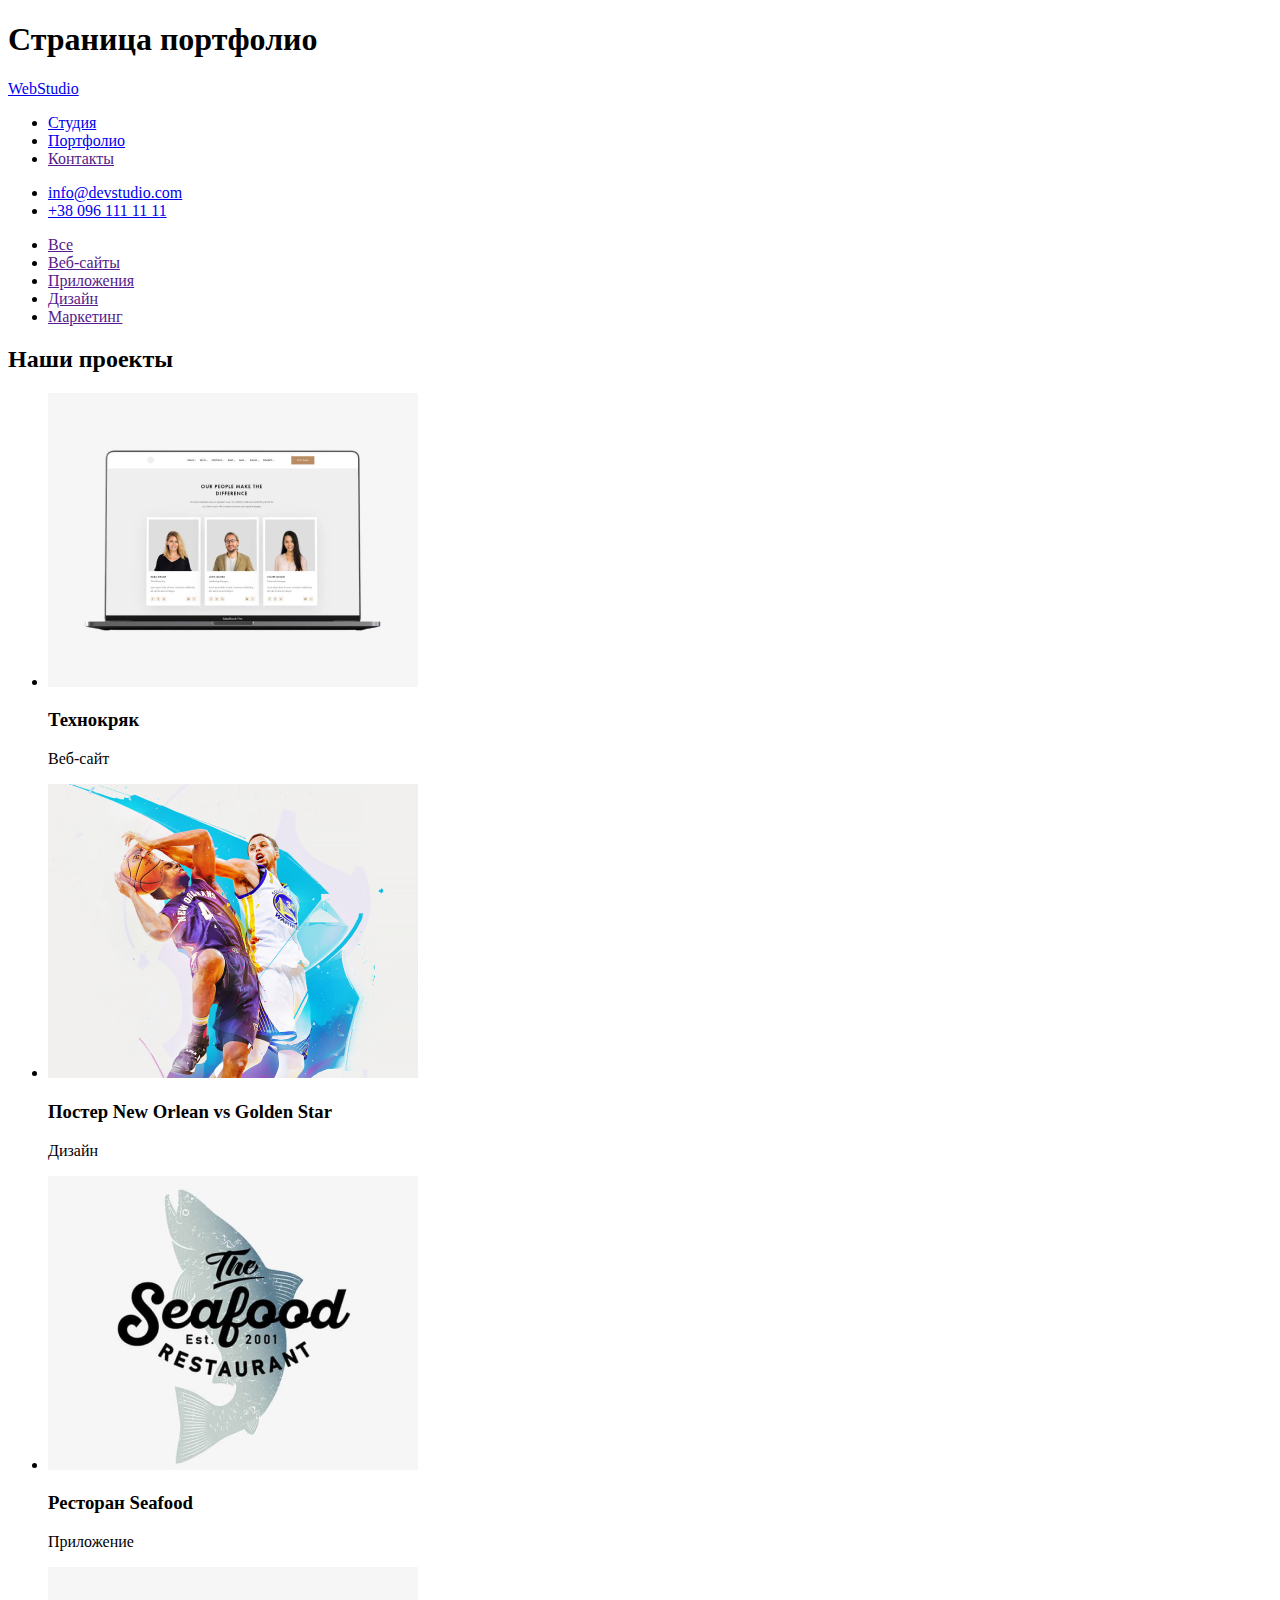
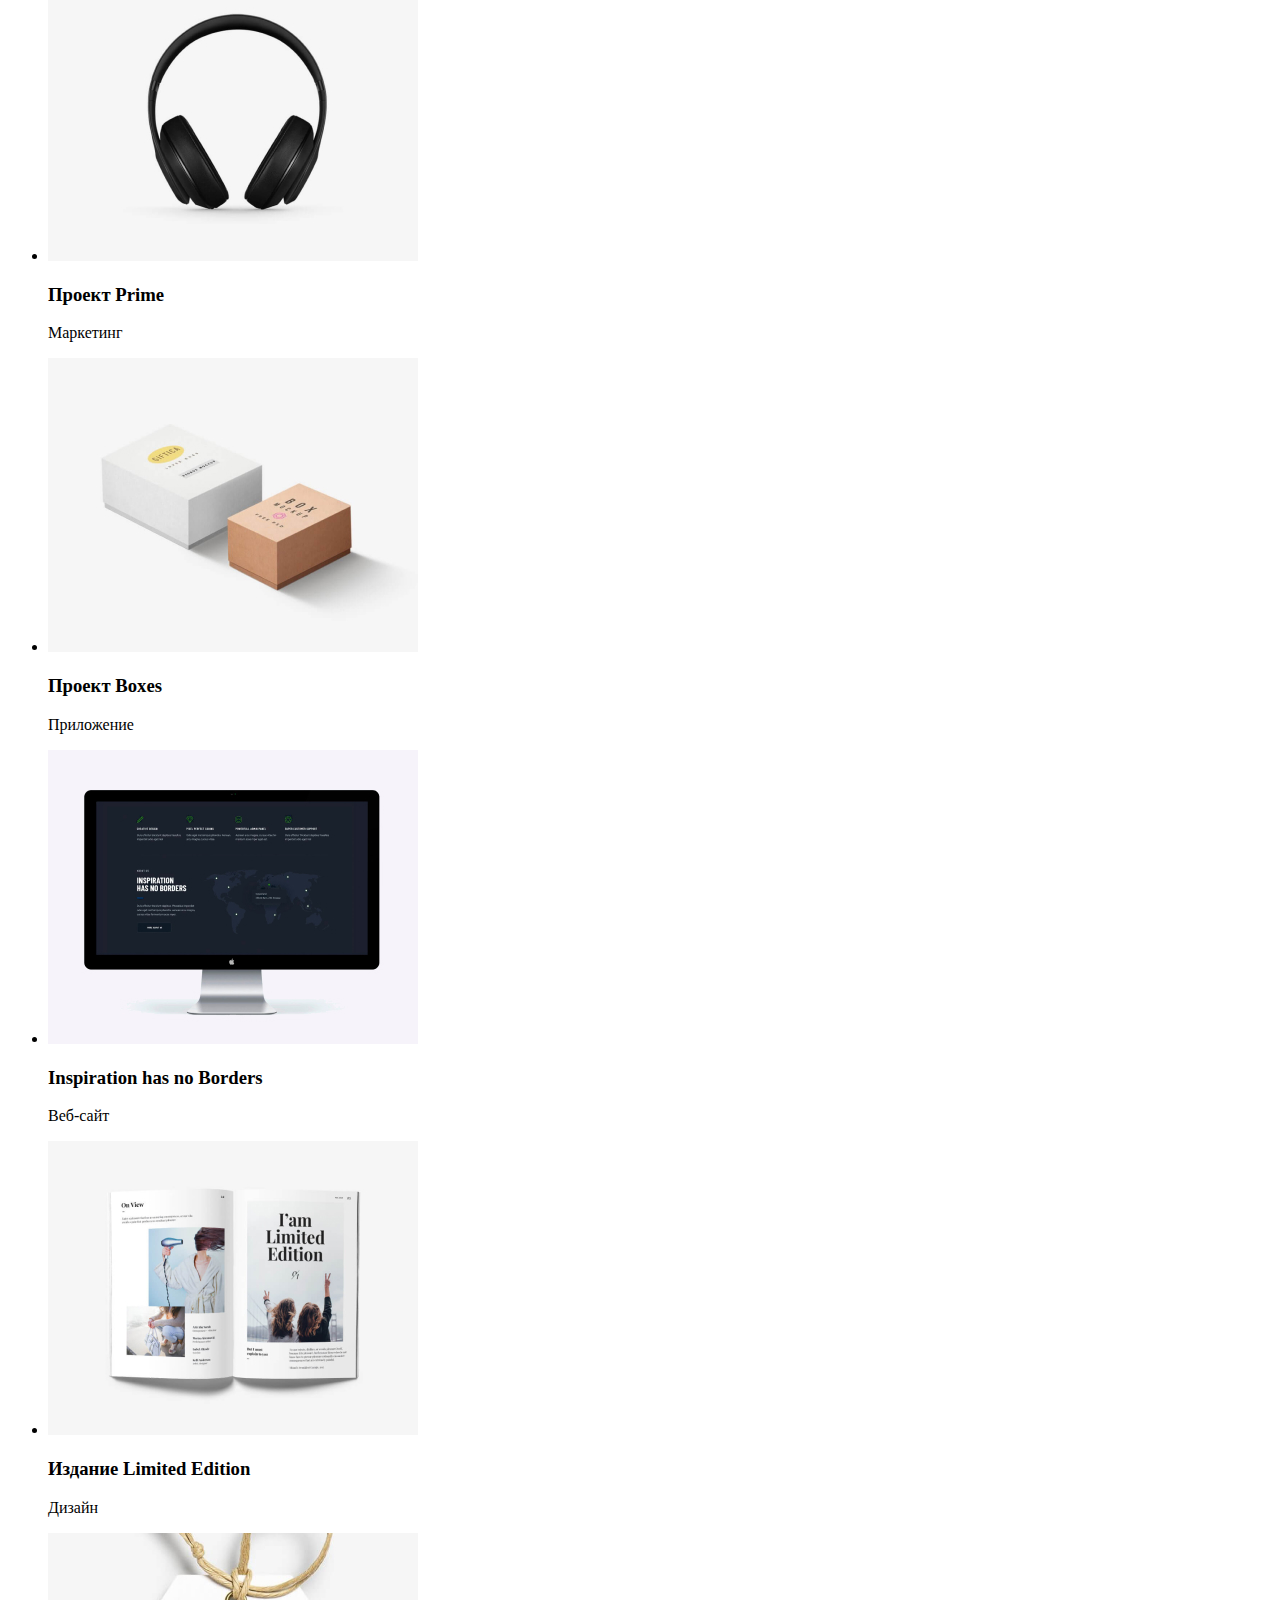
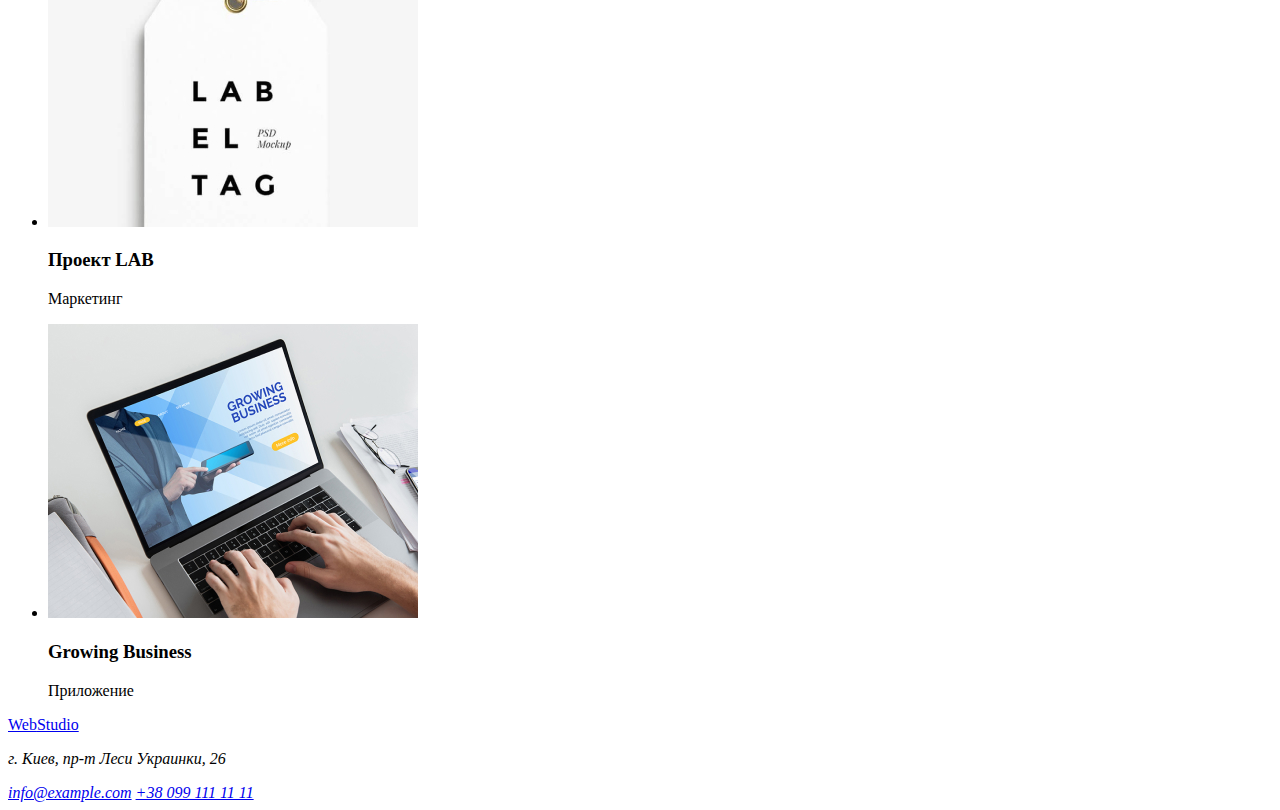
==== portfolio.html @ b5753cb5 "Добавляет разметку портфолио" ====
<!DOCTYPE html>
<html lang="ru">
  <head>
    <meta charset="UTF-8" />
    <meta http-equiv="X-UA-Compatible" content="IE=edge" />
    <meta name="viewport" content="width=device-width, initial-scale=1.0" />
    <title>Document</title>

    <link rel="stylesheet" href="./css/common.css" />
    <link rel="stylesheet" href="./css/portfolio.css" />
  </head>
  <body>
    <h1>Страница портфолио</h1>

    <!--Шапка сайта-->
    <header>
      <nav>
        <a href="./" class="logo"> <span>Web</span>Studio </a>

        <ul class="site-nav">
          <li><a href="./index.html">Студия</a></li>
          <li><a href="./portfolio.html" class="current">Портфолио</a></li>
          <li><a href="">Контакты</a></li>
        </ul>
      </nav>

      <ul class="contacts">
        <li><a href="mailto:info@devstudio.com">info@devstudio.com</a></li>
        <li><a href="tel:+380961111111">+38 096 111 11 11</a></li>
      </ul>
    </header>

    <main>
      <!--Навигационные кнопки-->
      <section>
        <ul>
          <li><a href="">Все</a></li>
          <li><a href="">Веб-сайты</a></li>
          <li><a href="">Приложения</a></li>
          <li><a href="">Дизайн</a></li>
          <li><a href="">Маркетинг</a></li>
        </ul>
      </section>

      <!--Перечень работ-->
      <section>
        <h2>Наши проекты</h2>
        <ul>
          <li>
            <img
              src="./portfolio_images/site1.jpg"
              alt="Сайт Технокряк"
              width="370"
            />
            <h3>Технокряк</h3>
            <p>Веб-сайт</p>
          </li>
          <li>
            <img
              src="./portfolio_images/site2.jpg"
              alt="Постер матча"
              width="370"
            />
            <h3>Постер New Orlean vs Golden Star</h3>
            <p>Дизайн</p>
          </li>
          <li>
            <img
              src="./portfolio_images/site3.jpg"
              alt="Приложение ресторана"
              width="370"
            />
            <h3>Ресторан Seafood</h3>
            <p>Приложение</p>
          </li>
          <li>
            <img
              src="./portfolio_images/site4.jpg"
              alt="Маркетинг проект"
              width="370"
            />
            <h3>Проект Prime</h3>
            <p>Маркетинг</p>
          </li>
          <li>
            <img
              src="./portfolio_images/site5.jpg"
              alt="Приложение для проекта"
              width="370"
            />
            <h3>Проект Boxes</h3>
            <p>Приложение</p>
          </li>
          <li>
            <img
              src="./portfolio_images/site6.jpg"
              alt="Оформленный сайт"
              width="370"
            />
            <h3 lang="en">Inspiration has no Borders</h3>
            <p>Веб-сайт</p>
          </li>
          <li>
            <img
              src="./portfolio_images/site7.jpg"
              alt="Оформленный дизайн книги"
              width="370"
            />
            <h3>Издание Limited Edition</h3>
            <p>Дизайн</p>
          </li>
          <li>
            <img
              src="./portfolio_images/site8.jpg"
              alt="Маркетинг проект"
              width="370"
            />
            <h3>Проект LAB</h3>
            <p>Маркетинг</p>
          </li>
          <li>
            <img
              src="./portfolio_images/site9.jpg"
              alt="Приложение для бизнесса"
              width="370"
            />
            <h3 lang="en">Growing Business</h3>
            <p>Приложение</p>
          </li>
        </ul>
      </section>
    </main>
    <!--Футер-->
    <footer class="footer">
      <a href="./" class="logo"> <span>Web</span>Studio </a>
      <address class="footer address">
        <p>г. Киев, пр-т Леси Украинки, 26</p>
        <a class="link" href="mailto:info@example.com">info@example.com</a>
        <a class="link" href="tel:+0380991111111">+38 099 111 11 11</a>
      </address>
    </footer>
  </body>
</html>
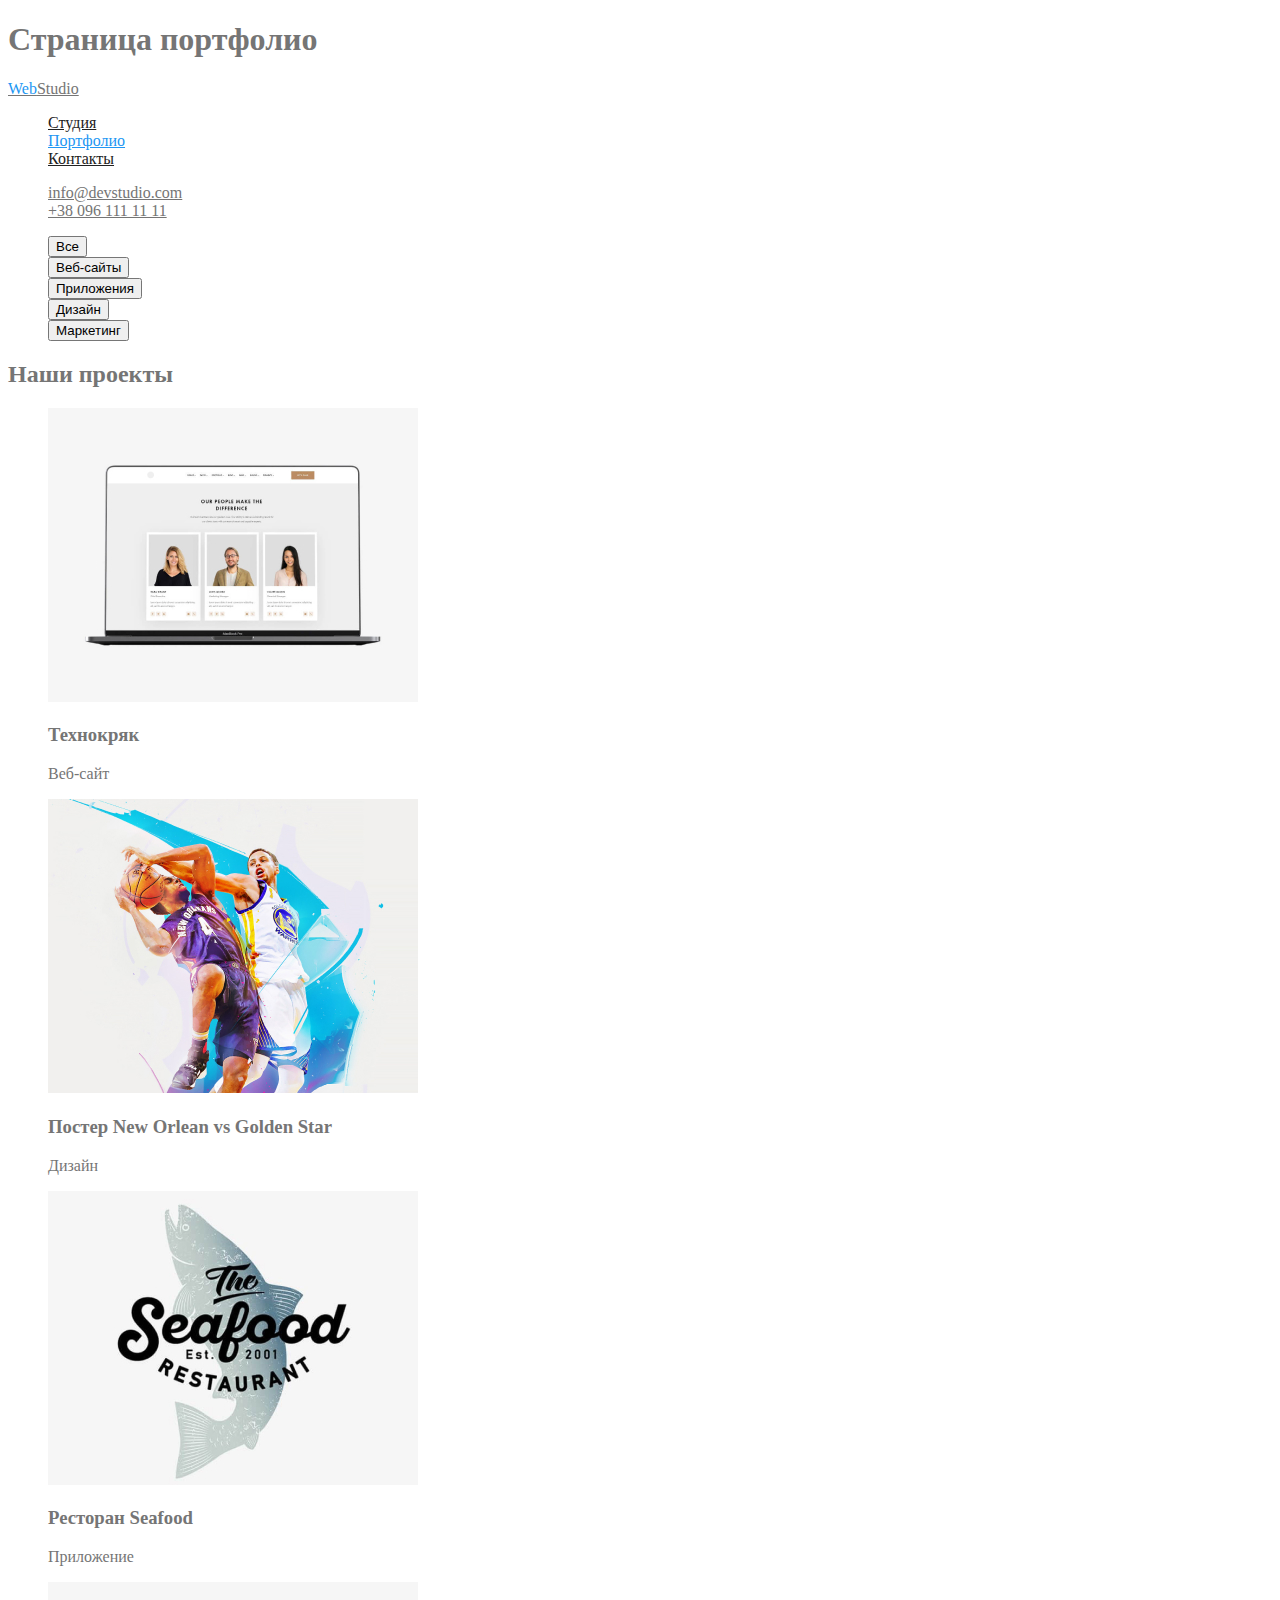
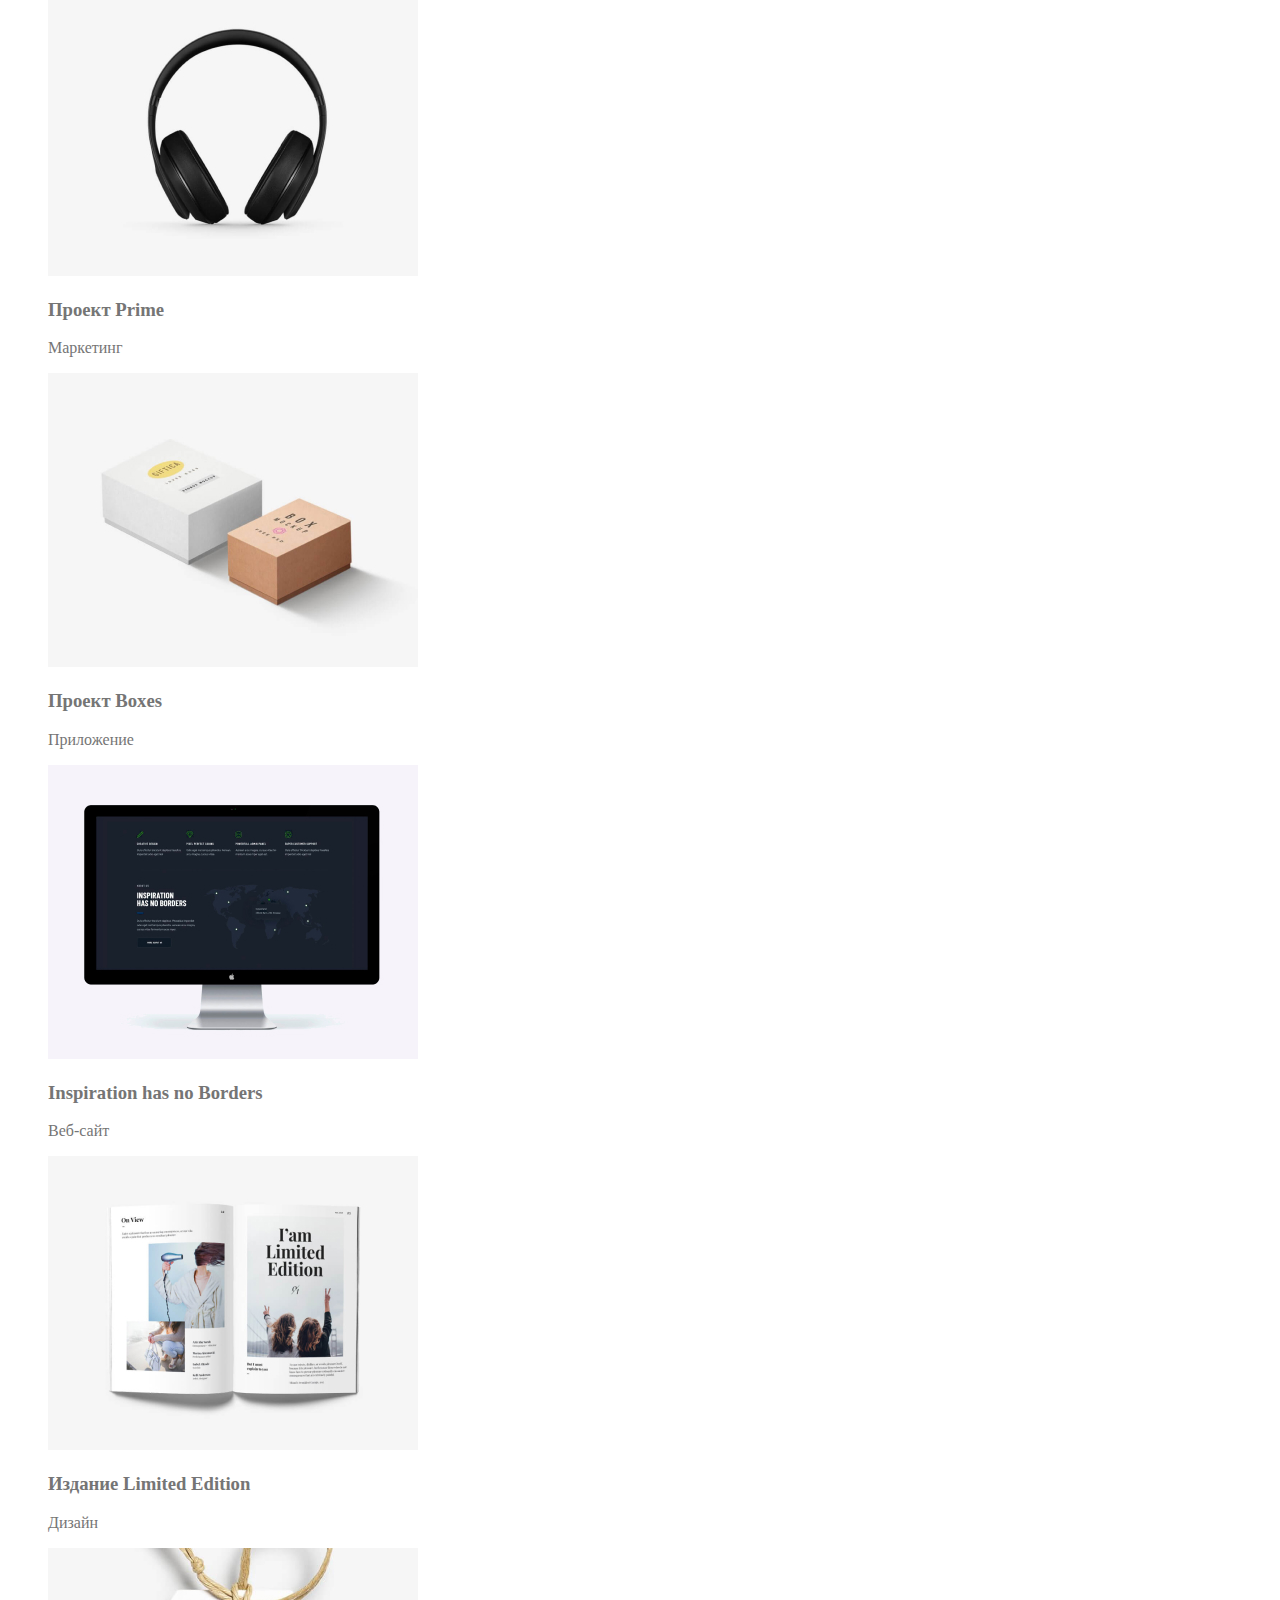
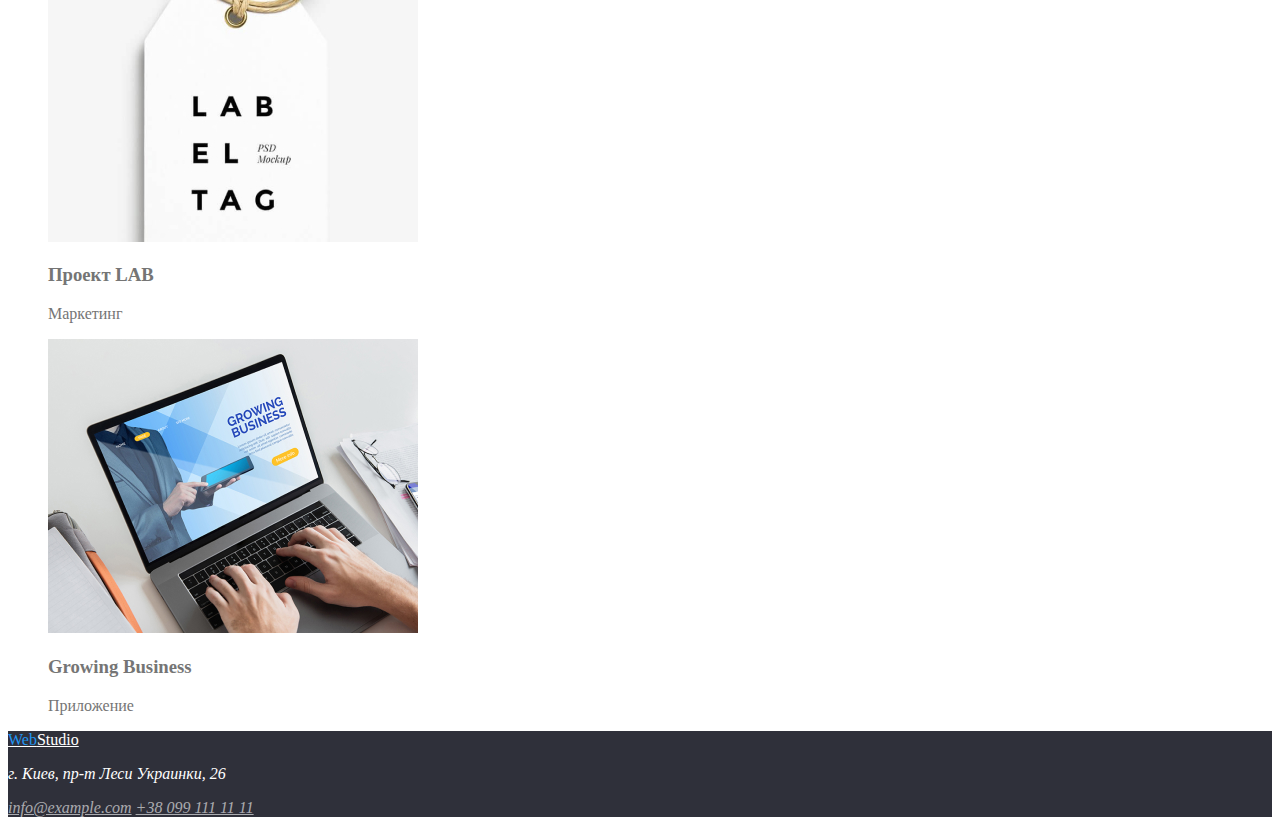
==== commit d3cd46f4: "Добавляет кнопки и классы" ====
--- a/portfolio.html
+++ b/portfolio.html
@@ -32,13 +32,13 @@
 
     <main>
       <!--Навигационные кнопки-->
-      <section>
+      <section class="button">
         <ul>
-          <li><a href="">Все</a></li>
-          <li><a href="">Веб-сайты</a></li>
-          <li><a href="">Приложения</a></li>
-          <li><a href="">Дизайн</a></li>
-          <li><a href="">Маркетинг</a></li>
+          <li><button type="button" class="nav">Все</button></li>
+          <li><button type="button" class="nav">Веб-сайты</button></li>
+          <li><button type="button" class="nav">Приложения</button></li>
+          <li><button type="button" class="nav">Дизайн</button></li>
+          <li><button type="button" class="nav">Маркетинг</button></li>
         </ul>
       </section>
 
--- a/css/common.css
+++ b/css/common.css
@@ -0,0 +1,71 @@
+/* вторичный цвет текста, так как их не много #212121 (все заголовки) */
+/* основной цвет текста, тот которого больше всего на странице #757575 */
+/* белый #FFFFFF (первая секция с крупным текстом)*/
+/* чёрный #000000 */
+/* акцент синий #2196F3 */
+
+/* вторичный цвет фона светлый #F5F4FA */
+/* вторичный цвет фона тёмный #2F303A */
+
+:root {
+  --primary-text-color: #757575;
+  --title-text-color: #212121;
+  --accent-color: #2196f3;
+  --primary-white-color: #ffffff;
+  --primary-black-color: #0000000;
+  --bg-dark-color: #2f303a;
+  --bg-light-color: #f5f4fa;
+}
+
+body {
+  background-color: var(--primery-white-color);
+  color: var(--primary-text-color);
+}
+.logo {
+  color: var(--primary-black-color);
+}
+.logo > span {
+  color: var(--accent-color);
+}
+
+/* Отключает символьную точку в списке */
+ul {
+  list-style: none;
+}
+
+/* Шапка сайта */
+/* Site nav */
+
+.site-nav a {
+  color: var(--title-text-color);
+}
+.site-nav a:hover,
+.site-nav a:focus {
+  color: var(--accent-color);
+}
+
+.site-nav a.current {
+  color: var(--accent-color);
+}
+
+.contacts a {
+  color: var(--primary-text-color);
+}
+.contacts a:hover,
+.contacts a:focus {
+  color: var(--accent-color);
+}
+
+/* Footer */
+.footer {
+  background-color: var(--bg-dark-color);
+}
+.footer.address {
+  color: var(--primary-white-color);
+}
+.footer.address .link {
+  color: rgba(255, 255, 255, 0.6);
+}
+.footer .logo {
+  color: var(--primary-white-color);
+}
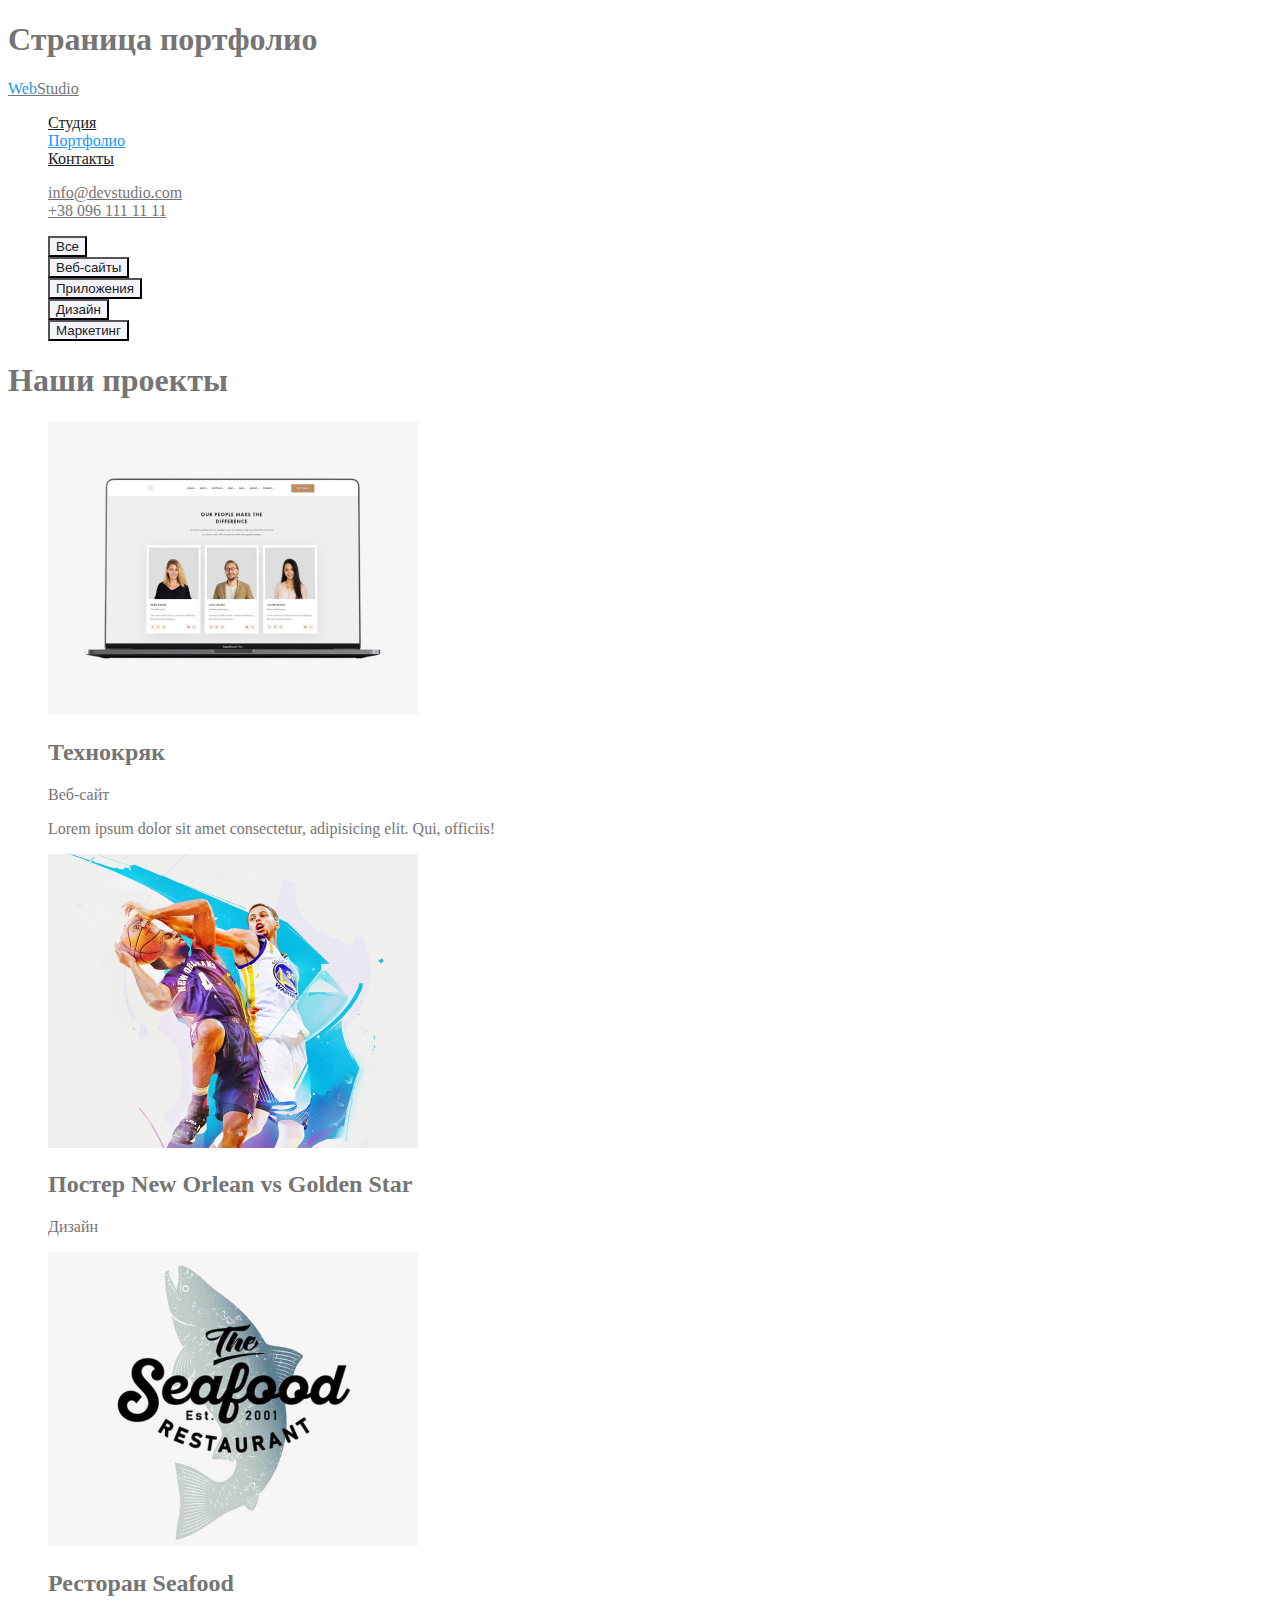
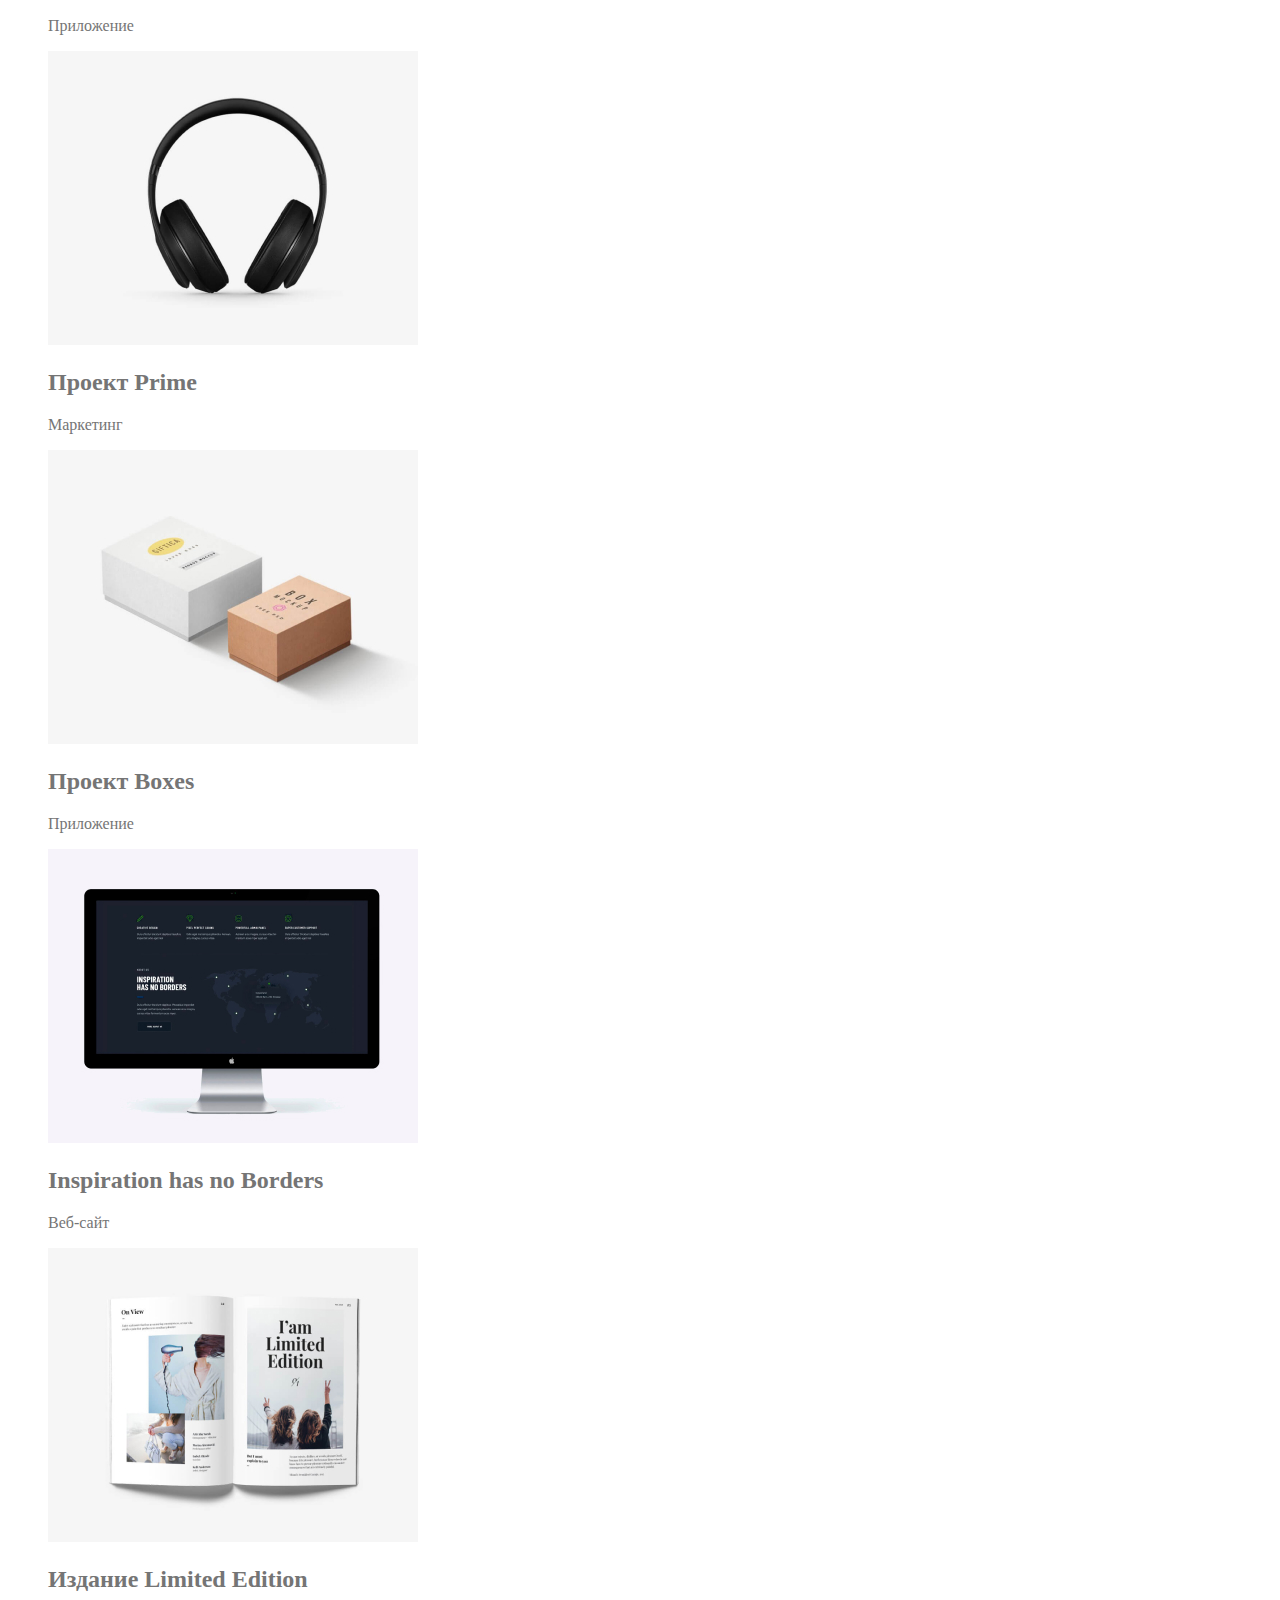
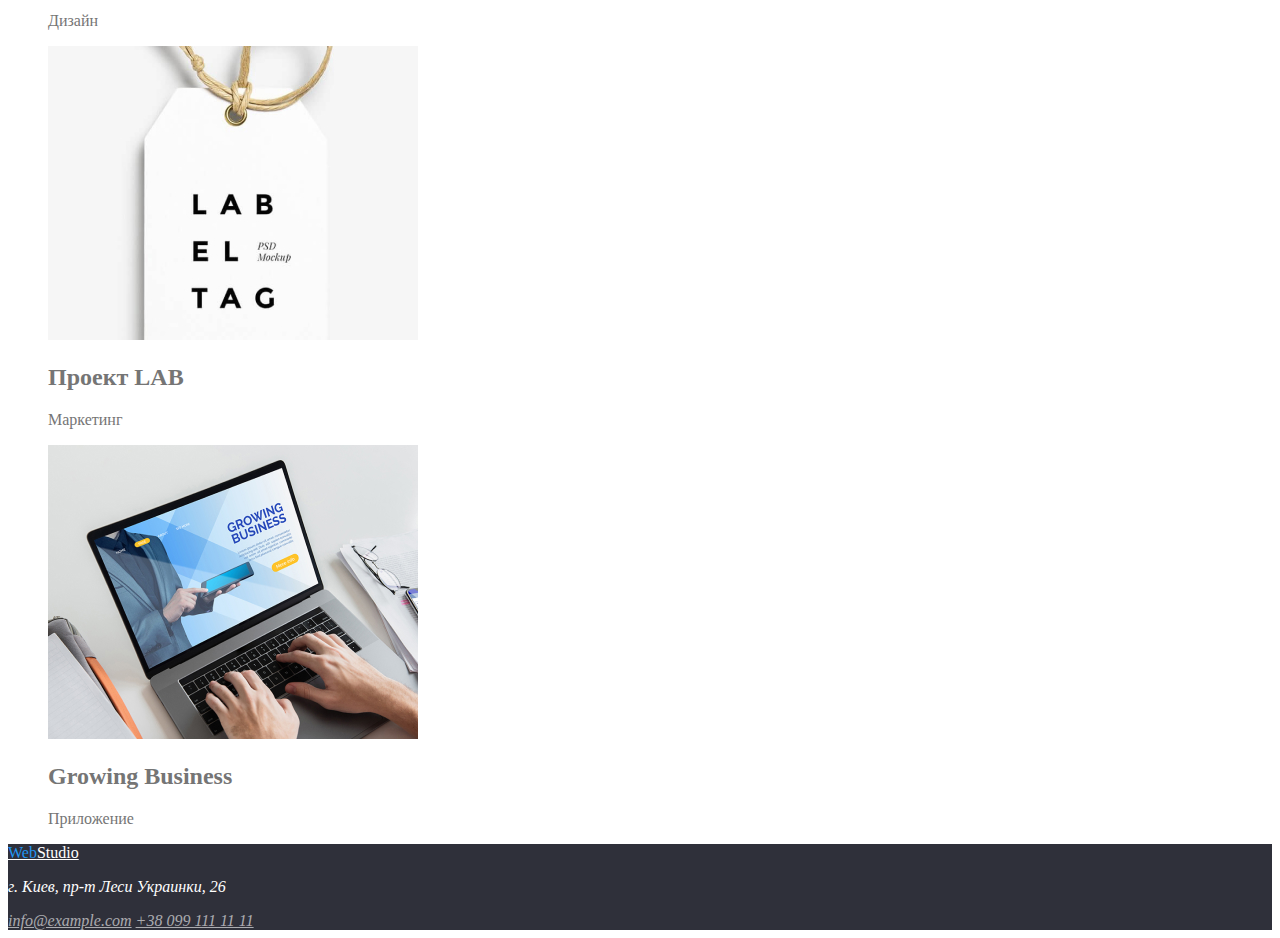
==== commit f390c373: "Оборачивает список контента в ссылку" ====
--- a/portfolio.html
+++ b/portfolio.html
@@ -44,88 +44,110 @@
 
       <!--Перечень работ-->
       <section>
-        <h2>Наши проекты</h2>
+        <h1>Наши проекты</h1>
         <ul>
           <li>
-            <img
-              src="./portfolio_images/site1.jpg"
-              alt="Сайт Технокряк"
-              width="370"
-            />
-            <h3>Технокряк</h3>
-            <p>Веб-сайт</p>
+            <a>
+              <img
+                src="./portfolio_images/site1.jpg"
+                alt="Сайт Технокряк"
+                width="370"
+              />
+              <h2>Технокряк</h2>
+              <p>Веб-сайт</p>
+              <p>
+                Lorem ipsum dolor sit amet consectetur, adipisicing elit. Qui,
+                officiis!
+              </p>
+            </a>
           </li>
           <li>
-            <img
-              src="./portfolio_images/site2.jpg"
-              alt="Постер матча"
-              width="370"
-            />
-            <h3>Постер New Orlean vs Golden Star</h3>
-            <p>Дизайн</p>
+            <a>
+              <img
+                src="./portfolio_images/site2.jpg"
+                alt="Постер матча"
+                width="370"
+              />
+              <h2>Постер New Orlean vs Golden Star</h2>
+              <p>Дизайн</p>
+            </a>
           </li>
           <li>
-            <img
-              src="./portfolio_images/site3.jpg"
-              alt="Приложение ресторана"
-              width="370"
-            />
-            <h3>Ресторан Seafood</h3>
-            <p>Приложение</p>
+            <a>
+              <img
+                src="./portfolio_images/site3.jpg"
+                alt="Приложение ресторана"
+                width="370"
+              />
+              <h2>Ресторан Seafood</h2>
+              <p>Приложение</p>
+            </a>
           </li>
           <li>
-            <img
-              src="./portfolio_images/site4.jpg"
-              alt="Маркетинг проект"
-              width="370"
-            />
-            <h3>Проект Prime</h3>
-            <p>Маркетинг</p>
+            <a>
+              <img
+                src="./portfolio_images/site4.jpg"
+                alt="Маркетинг проект"
+                width="370"
+              />
+              <h2>Проект Prime</h2>
+              <p>Маркетинг</p>
+            </a>
           </li>
           <li>
-            <img
-              src="./portfolio_images/site5.jpg"
-              alt="Приложение для проекта"
-              width="370"
-            />
-            <h3>Проект Boxes</h3>
-            <p>Приложение</p>
+            <a>
+              <img
+                src="./portfolio_images/site5.jpg"
+                alt="Приложение для проекта"
+                width="370"
+              />
+              <h2>Проект Boxes</h2>
+              <p>Приложение</p>
+            </a>
           </li>
           <li>
-            <img
-              src="./portfolio_images/site6.jpg"
-              alt="Оформленный сайт"
-              width="370"
-            />
-            <h3 lang="en">Inspiration has no Borders</h3>
-            <p>Веб-сайт</p>
+            <a>
+              <img
+                src="./portfolio_images/site6.jpg"
+                alt="Оформленный сайт"
+                width="370"
+              />
+              <h2 lang="en">Inspiration has no Borders</h2>
+              <p>Веб-сайт</p>
+            </a>
           </li>
           <li>
-            <img
-              src="./portfolio_images/site7.jpg"
-              alt="Оформленный дизайн книги"
-              width="370"
-            />
-            <h3>Издание Limited Edition</h3>
-            <p>Дизайн</p>
+            <a>
+              <img
+                src="./portfolio_images/site7.jpg"
+                alt="Оформленный дизайн книги"
+                width="370"
+              />
+              <h2>Издание Limited Edition</h2>
+              <p>Дизайн</p>
+            </a>
           </li>
           <li>
-            <img
-              src="./portfolio_images/site8.jpg"
-              alt="Маркетинг проект"
-              width="370"
-            />
-            <h3>Проект LAB</h3>
-            <p>Маркетинг</p>
+            <a>
+              <img
+                src="./portfolio_images/site8.jpg"
+                alt="Маркетинг проект"
+                width="370"
+              />
+              <h2>Проект LAB</h2>
+              <p>Маркетинг</p>
+            </a>
           </li>
           <li>
-            <img
-              src="./portfolio_images/site9.jpg"
-              alt="Приложение для бизнесса"
-              width="370"
-            />
-            <h3 lang="en">Growing Business</h3>
-            <p>Приложение</p>
+            <a>
+              <img
+                src="./portfolio_images/site9.jpg"
+                alt="Приложение для бизнесса"
+                width="370"
+              />
+              <h2 lang="en">Growing Business</h2>
+              <p>Приложение</p>
+            </a>
           </li>
         </ul>
       </section>
--- a/css/portfolio.css
+++ b/css/portfolio.css
@@ -0,0 +1,14 @@
+button {
+  color: var(--title-text-color);
+  background-color: var(--bg-light-color);
+}
+
+button.nav:hover,
+button.nav:focus {
+  color: var(--primary-white-color);
+  background-color: var(--accent-color);
+}
+
+h3 {
+  color: var(--title-text-color);
+}
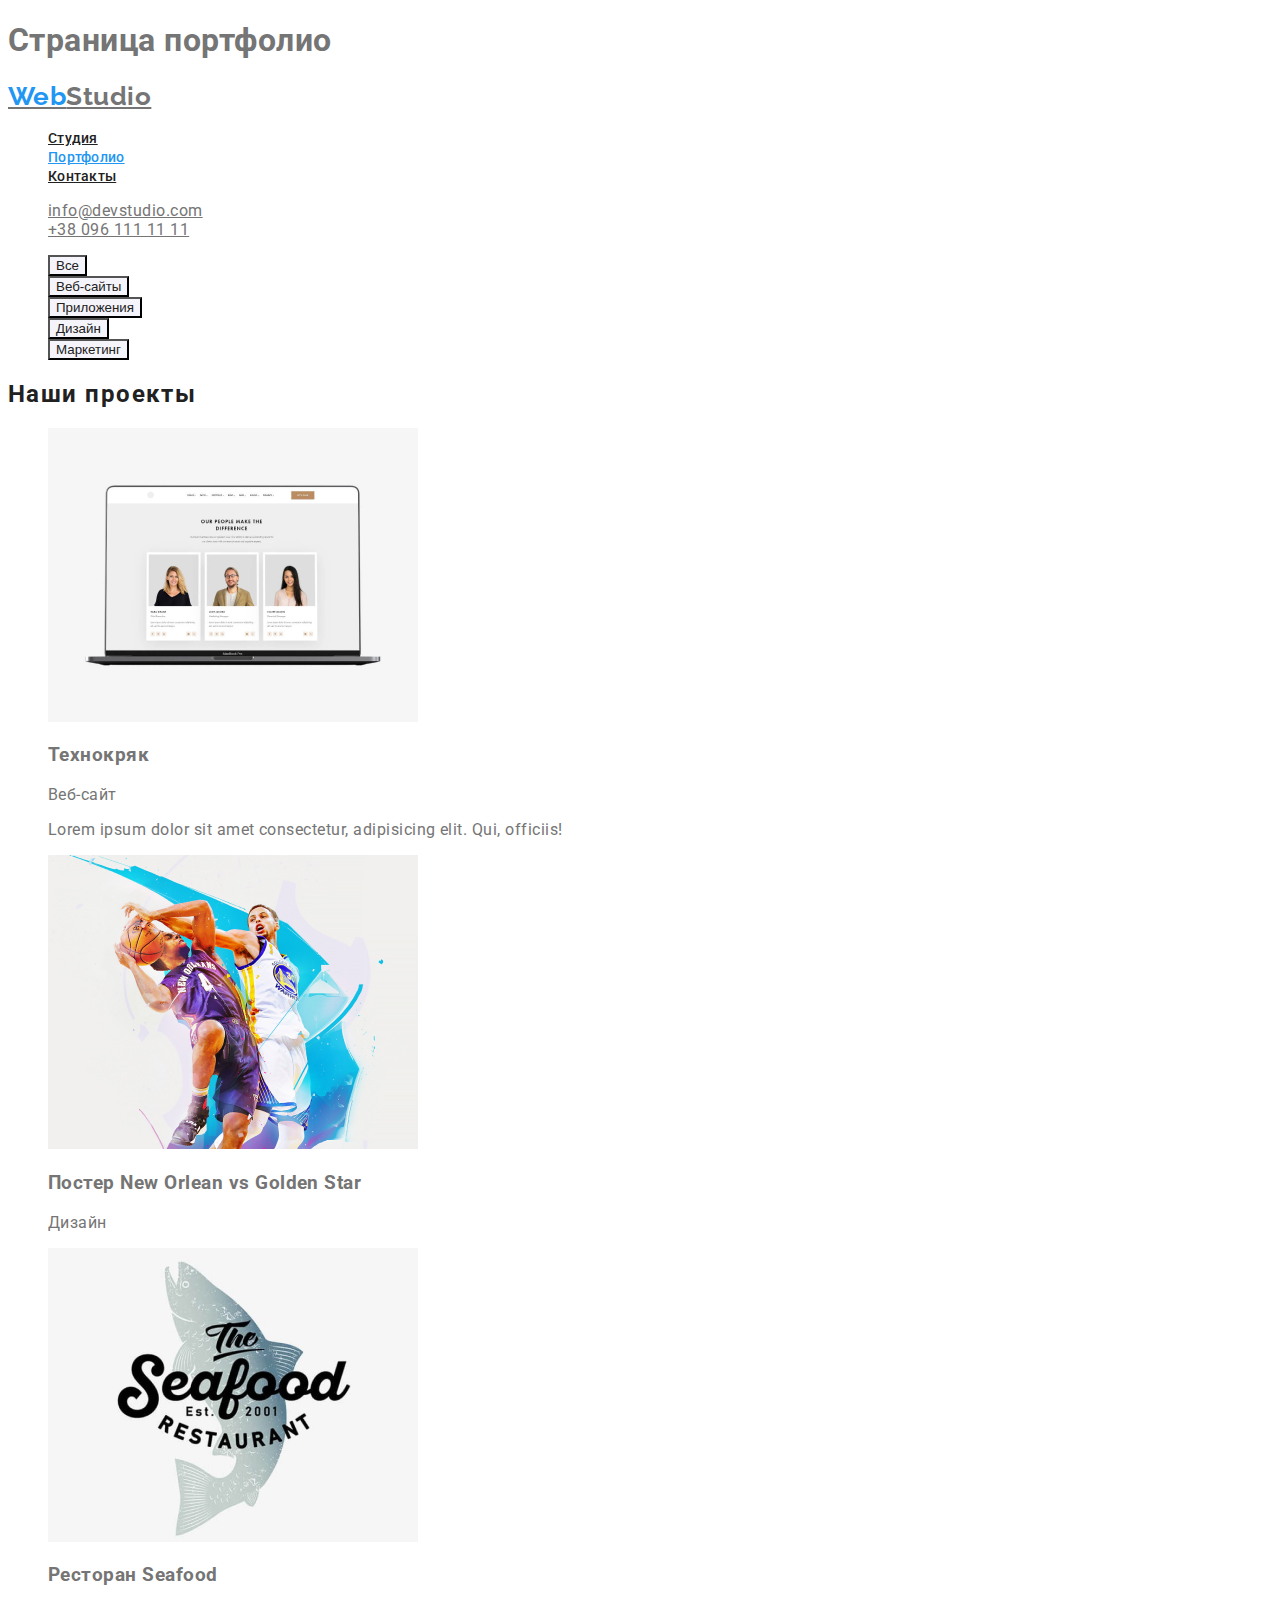
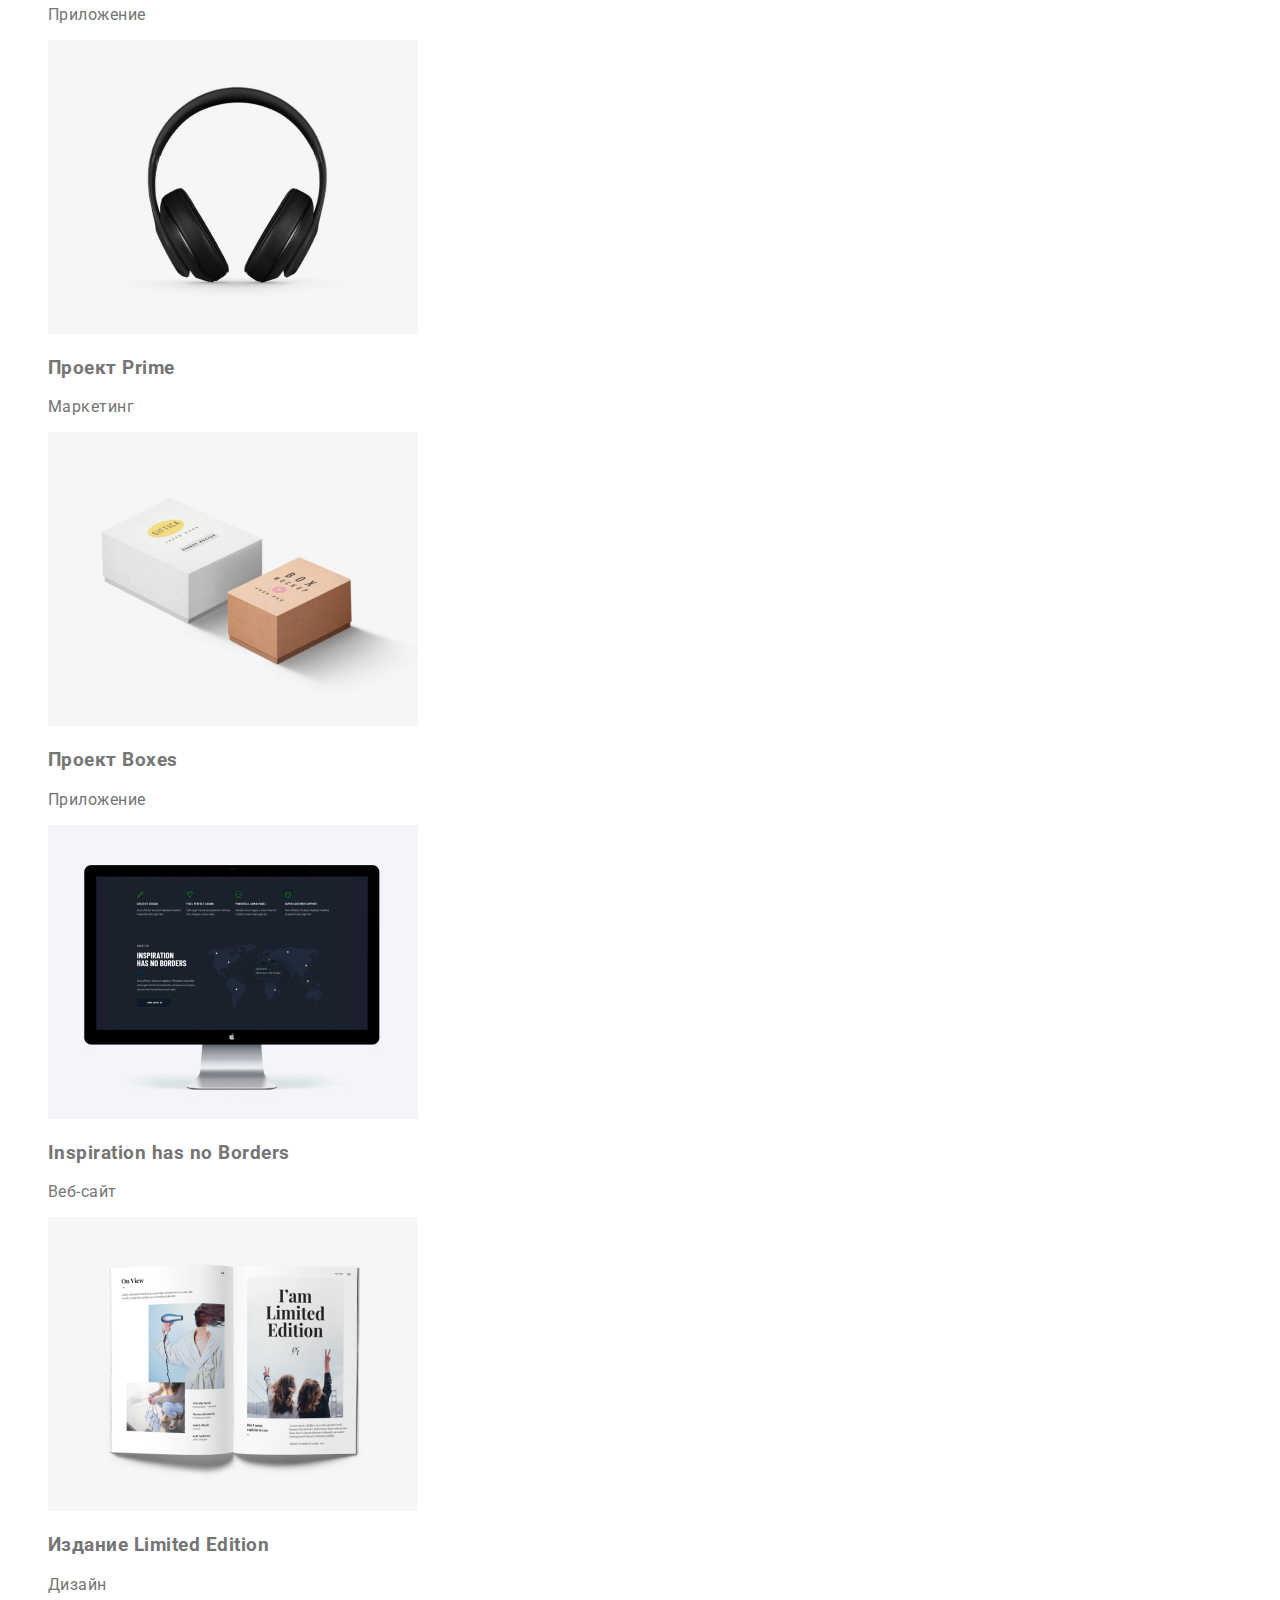
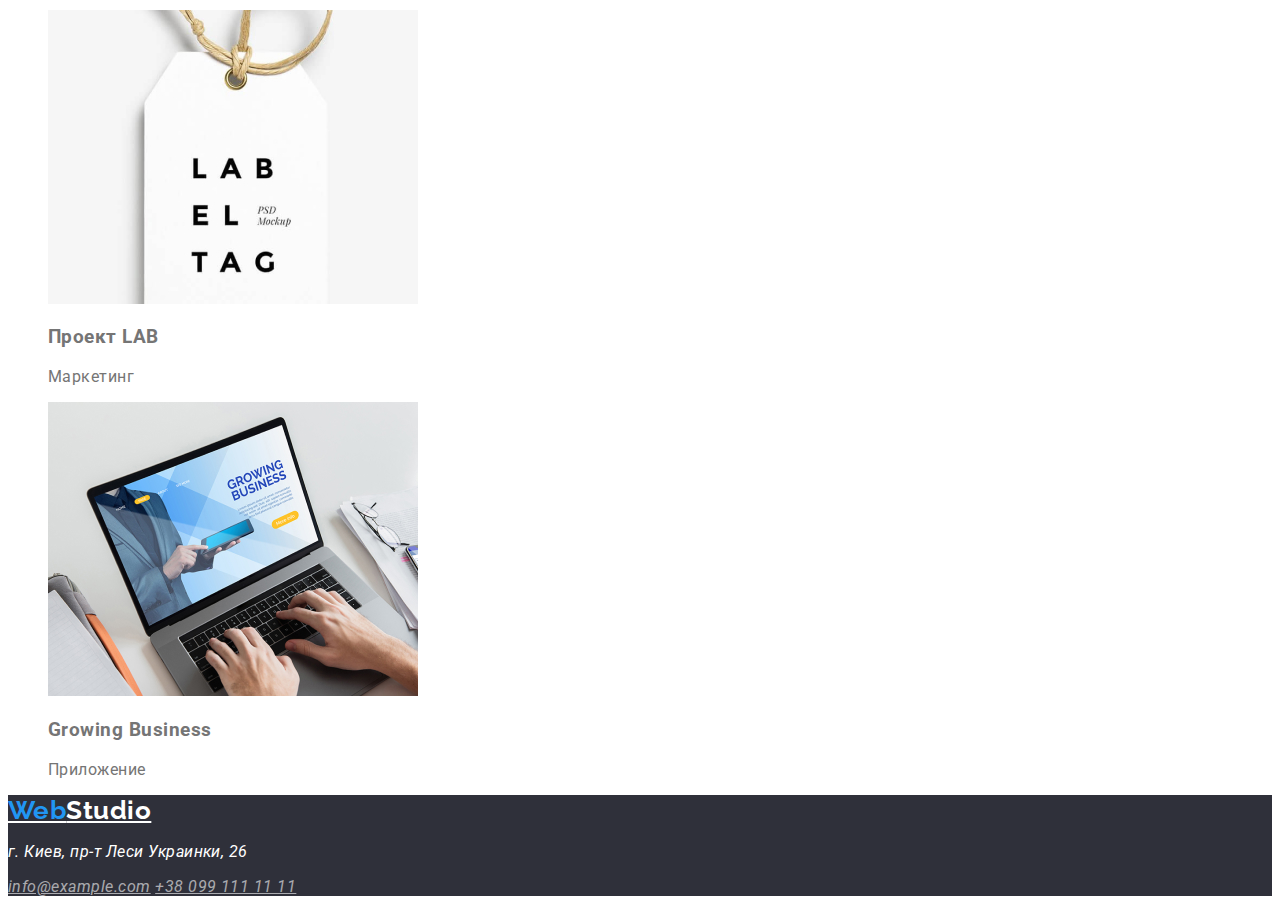
==== commit 3403e30f: "Добавляет классы для CSS" ====
--- a/portfolio.html
+++ b/portfolio.html
@@ -5,6 +5,13 @@
     <meta http-equiv="X-UA-Compatible" content="IE=edge" />
     <meta name="viewport" content="width=device-width, initial-scale=1.0" />
     <title>Document</title>
+
+    <link rel="preconnect" href="https://fonts.googleapis.com" />
+    <link rel="preconnect" href="https://fonts.gstatic.com" crossorigin />
+    <link
+      href="https://fonts.googleapis.com/css2?family=Edu+VIC+WA+NT+Beginner:wght@400;500;600&family=Raleway:wght@700&family=Roboto:wght@400;500;700;900&display=swap"
+      rel="stylesheet"
+    />
 
     <link rel="stylesheet" href="./css/common.css" />
     <link rel="stylesheet" href="./css/portfolio.css" />
@@ -44,7 +51,7 @@
 
       <!--Перечень работ-->
       <section>
-        <h1>Наши проекты</h1>
+        <h2>Наши проекты</h2>
         <ul>
           <li>
             <a>
@@ -53,8 +60,8 @@
                 alt="Сайт Технокряк"
                 width="370"
               />
-              <h2>Технокряк</h2>
-              <p>Веб-сайт</p>
+              <h3>Технокряк</h3>
+              <p class="text">Веб-сайт</p>
               <p>
                 Lorem ipsum dolor sit amet consectetur, adipisicing elit. Qui,
                 officiis!
@@ -68,8 +75,8 @@
                 alt="Постер матча"
                 width="370"
               />
-              <h2>Постер New Orlean vs Golden Star</h2>
-              <p>Дизайн</p>
+              <h3>Постер New Orlean vs Golden Star</h3>
+              <p class="text">Дизайн</p>
             </a>
           </li>
           <li>
@@ -79,8 +86,8 @@
                 alt="Приложение ресторана"
                 width="370"
               />
-              <h2>Ресторан Seafood</h2>
-              <p>Приложение</p>
+              <h3>Ресторан Seafood</h3>
+              <p class="text">Приложение</p>
             </a>
           </li>
           <li>
@@ -90,8 +97,8 @@
                 alt="Маркетинг проект"
                 width="370"
               />
-              <h2>Проект Prime</h2>
-              <p>Маркетинг</p>
+              <h3>Проект Prime</h3>
+              <p class="text">Маркетинг</p>
             </a>
           </li>
           <li>
@@ -101,8 +108,8 @@
                 alt="Приложение для проекта"
                 width="370"
               />
-              <h2>Проект Boxes</h2>
-              <p>Приложение</p>
+              <h3>Проект Boxes</h3>
+              <p class="text">Приложение</p>
             </a>
           </li>
           <li>
@@ -112,8 +119,8 @@
                 alt="Оформленный сайт"
                 width="370"
               />
-              <h2 lang="en">Inspiration has no Borders</h2>
-              <p>Веб-сайт</p>
+              <h3 lang="en">Inspiration has no Borders</h3>
+              <p class="text">Веб-сайт</p>
             </a>
           </li>
           <li>
@@ -123,8 +130,8 @@
                 alt="Оформленный дизайн книги"
                 width="370"
               />
-              <h2>Издание Limited Edition</h2>
-              <p>Дизайн</p>
+              <h3>Издание Limited Edition</h3>
+              <p class="text">Дизайн</p>
             </a>
           </li>
           <li>
@@ -134,8 +141,8 @@
                 alt="Маркетинг проект"
                 width="370"
               />
-              <h2>Проект LAB</h2>
-              <p>Маркетинг</p>
+              <h3>Проект LAB</h3>
+              <p class="text">Маркетинг</p>
             </a>
           </li>
           <li>
@@ -145,8 +152,8 @@
                 alt="Приложение для бизнесса"
                 width="370"
               />
-              <h2 lang="en">Growing Business</h2>
-              <p>Приложение</p>
+              <h3 lang="en">Growing Business</h3>
+              <p class="text">Приложение</p>
             </a>
           </li>
         </ul>
--- a/css/common.css
+++ b/css/common.css
@@ -20,9 +20,18 @@
 body {
   background-color: var(--primery-white-color);
   color: var(--primary-text-color);
+
+  font-family: Roboto, sans-serif;
+  letter-spacing: 0.03em;
 }
+/* Logo */
 .logo {
   color: var(--primary-black-color);
+  font-family: Raleway, sans-serif;
+
+  font-weight: 700;
+  font-size: 26px;
+  line-height: 1.19;
 }
 .logo > span {
   color: var(--accent-color);
@@ -38,6 +47,10 @@
 
 .site-nav a {
   color: var(--title-text-color);
+  font-weight: 500;
+  font-size: 14px;
+  line-height: 1.14;
+  letter-spacing: 0.02em;
 }
 .site-nav a:hover,
 .site-nav a:focus {
--- a/css/portfolio.css
+++ b/css/portfolio.css
@@ -9,6 +9,7 @@
   background-color: var(--accent-color);
 }
 
-h3 {
+h2 {
   color: var(--title-text-color);
+  letter-spacing: 0.06em;
 }
